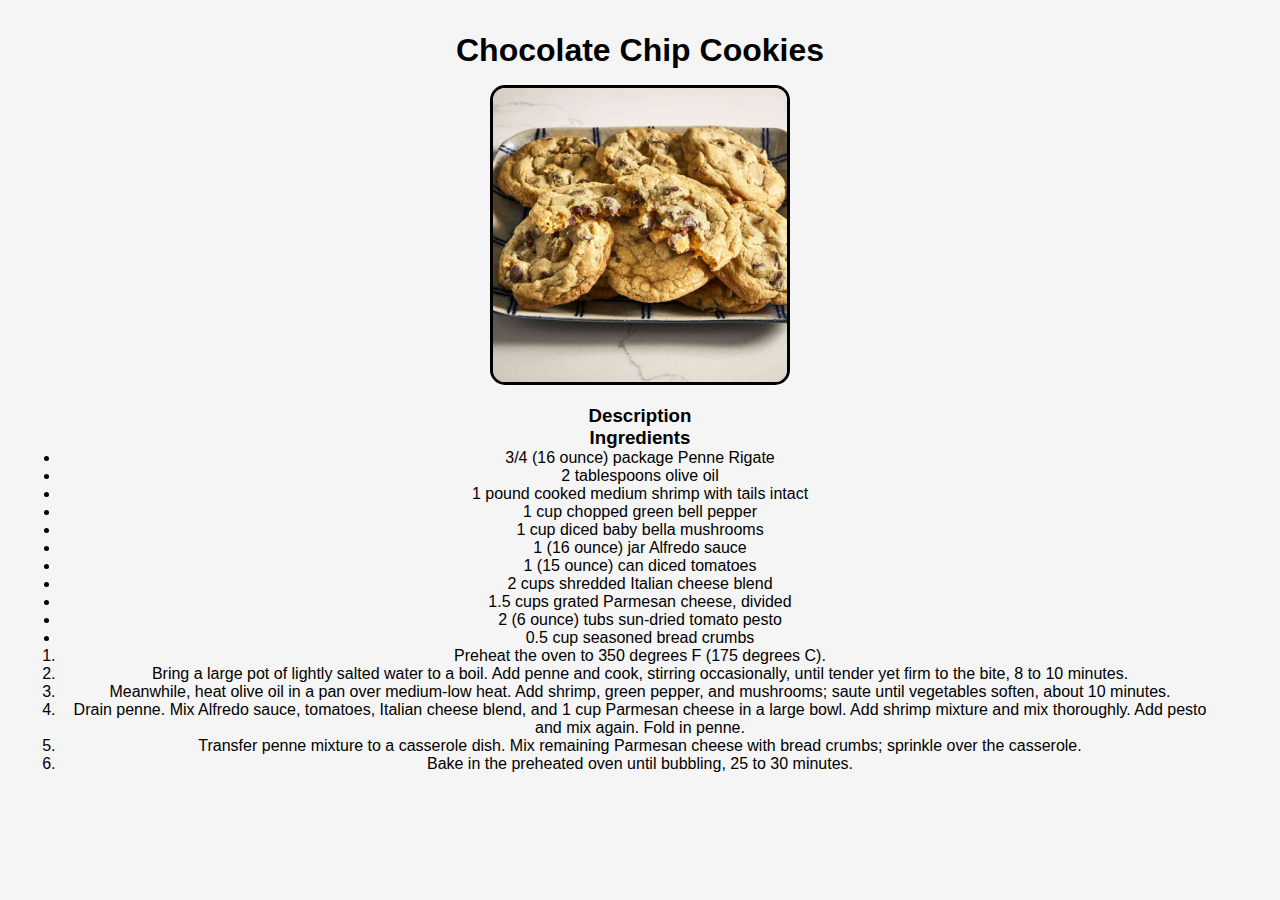
==== recipes/cookies.html @ 79184f75 "Create all pages and stylesheets" ====
<!DOCTYPE HTML>
<html>
    <head>
        <title>Chocolate Chip Cookies</title>
        <meta charset="utf-8">
        <meta name="viewport" content="width=device-width, initial-scale=1.0">
        <link rel="stylesheet" type="text/css" href="recipes.css">
    </head>
    <body>
        <main class="container">
            <h1>Chocolate Chip Cookies</h1>
            <img class="header-img" src="../public/cookies.jpg" alt="Chocolate Chip Cookies"/>
            <h3>Description</h3>
            <p></p>
            <h3>Ingredients</h3>
            <ul>
                <li>3/4 (16 ounce) package Penne Rigate</li>
                <li>2 tablespoons olive oil</li>
                <li>1 pound cooked medium shrimp with tails intact</li>
                <li>1 cup chopped green bell pepper</li>
                <li>1 cup diced baby bella mushrooms</li>
                <li>1 (16 ounce) jar Alfredo sauce</li>
                <li>1 (15 ounce) can diced tomatoes</li>
                <li>2 cups shredded Italian cheese blend</li>
                <li>1.5 cups grated Parmesan cheese, divided</li>
                <li>2 (6 ounce) tubs sun-dried tomato pesto</li>
                <li>0.5 cup seasoned bread crumbs</li>
            </ul>
            <ol>
                <li>Preheat the oven to 350 degrees F (175 degrees C).</li>
                <li>Bring a large pot of lightly salted water to a boil. Add penne and cook, stirring occasionally, until tender yet firm to the bite, 8 to 10 minutes.</li>
                <li>Meanwhile, heat olive oil in a pan over medium-low heat. Add shrimp, green pepper, and mushrooms; saute until vegetables soften, about 10 minutes.</li>
                <li>Drain penne. Mix Alfredo sauce, tomatoes, Italian cheese blend, and 1 cup Parmesan cheese in a large bowl. Add shrimp mixture and mix thoroughly. Add pesto and mix again. Fold in penne.</li>
                <li>Transfer penne mixture to a casserole dish. Mix remaining Parmesan cheese with bread crumbs; sprinkle over the casserole.</li>
                <li>Bake in the preheated oven until bubbling, 25 to 30 minutes.</li>
            </ol>
        </main>
    </body>
</html>
---- recipes/recipes.css ----
* {
    margin: 0;
    padding: 0;
    box-sizing: border-box;
}

body {
    font-family: 'Poppins', sans-serif;
    background-color: #f5f5f5;
}

.container {
    max-width: 1200px;
    margin: 2rem auto;
    padding: 0 20px;
    text-align: center;
}

.header-img {
    height: 300px;
    border-radius: 5%;
    border: solid 3px black;
    margin: 1rem auto;
}

.ingredients {
    margin: 1rem auto;
    text-align: center;
}

.ingredients ul {
    padding-left: 0;
    width: 300px;
    margin: 10px auto;
    text-align: left;
}

.ingredients ul li {
    list-style-position: inside;
}
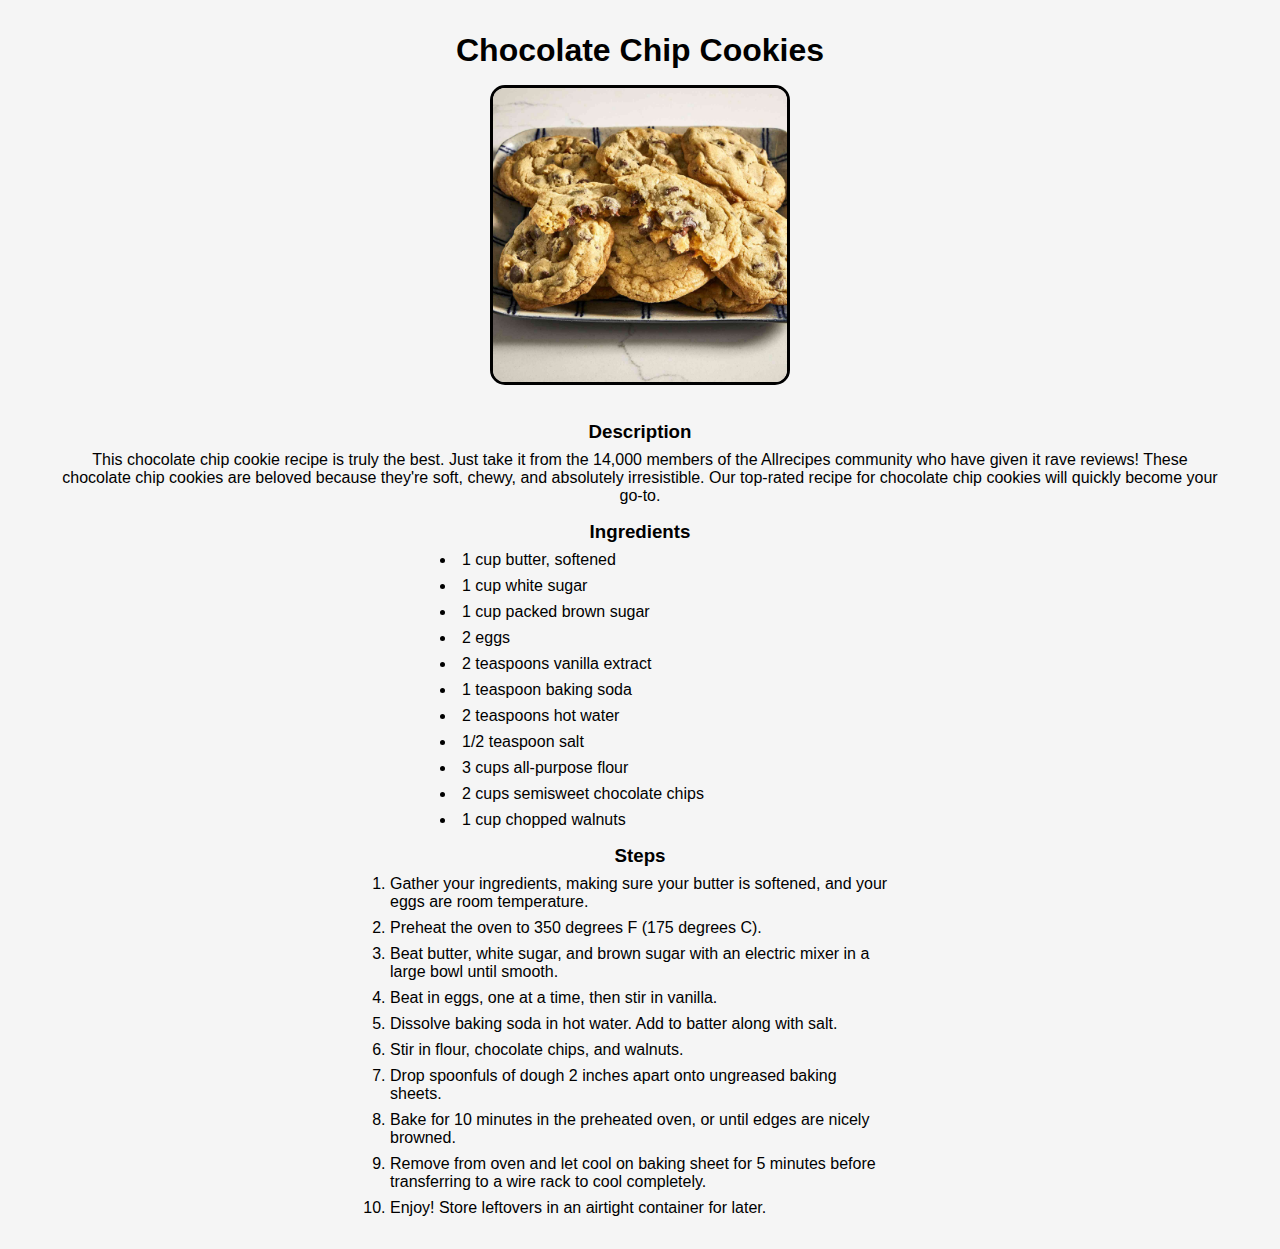
==== commit f8088d12: "Completed recipe pages with HTML and CSS" ====
--- a/recipes/cookies.html
+++ b/recipes/cookies.html
@@ -8,32 +8,45 @@
     </head>
     <body>
         <main class="container">
-            <h1>Chocolate Chip Cookies</h1>
-            <img class="header-img" src="../public/cookies.jpg" alt="Chocolate Chip Cookies"/>
-            <h3>Description</h3>
-            <p></p>
-            <h3>Ingredients</h3>
-            <ul>
-                <li>3/4 (16 ounce) package Penne Rigate</li>
-                <li>2 tablespoons olive oil</li>
-                <li>1 pound cooked medium shrimp with tails intact</li>
-                <li>1 cup chopped green bell pepper</li>
-                <li>1 cup diced baby bella mushrooms</li>
-                <li>1 (16 ounce) jar Alfredo sauce</li>
-                <li>1 (15 ounce) can diced tomatoes</li>
-                <li>2 cups shredded Italian cheese blend</li>
-                <li>1.5 cups grated Parmesan cheese, divided</li>
-                <li>2 (6 ounce) tubs sun-dried tomato pesto</li>
-                <li>0.5 cup seasoned bread crumbs</li>
-            </ul>
-            <ol>
-                <li>Preheat the oven to 350 degrees F (175 degrees C).</li>
-                <li>Bring a large pot of lightly salted water to a boil. Add penne and cook, stirring occasionally, until tender yet firm to the bite, 8 to 10 minutes.</li>
-                <li>Meanwhile, heat olive oil in a pan over medium-low heat. Add shrimp, green pepper, and mushrooms; saute until vegetables soften, about 10 minutes.</li>
-                <li>Drain penne. Mix Alfredo sauce, tomatoes, Italian cheese blend, and 1 cup Parmesan cheese in a large bowl. Add shrimp mixture and mix thoroughly. Add pesto and mix again. Fold in penne.</li>
-                <li>Transfer penne mixture to a casserole dish. Mix remaining Parmesan cheese with bread crumbs; sprinkle over the casserole.</li>
-                <li>Bake in the preheated oven until bubbling, 25 to 30 minutes.</li>
-            </ol>
+            <div class="header">
+                <h1>Chocolate Chip Cookies</h1>
+                <img class="header-img" src="../public/cookies.jpg" alt="Chcoolate Chip Cookies"/>
+            </div>
+            <div class="description">
+                <h3>Description</h3>
+                <p>This chocolate chip cookie recipe is truly the best. Just take it from the 14,000 members of the Allrecipes community who have given it rave reviews! These chocolate chip cookies are beloved because they're soft, chewy, and absolutely irresistible. Our top-rated recipe for chocolate chip cookies will quickly become your go-to.</p>
+            </div>
+            <div class="ingredients">
+                <h3>Ingredients</h3>
+                <ul>
+                    <li>1 cup butter, softened</li>
+                    <li>1 cup white sugar</li>
+                    <li>1 cup packed brown sugar</li>
+                    <li>2 eggs</li>
+                    <li>2 teaspoons vanilla extract</li>
+                    <li>1 teaspoon baking soda</li>
+                    <li>2 teaspoons hot water</li>
+                    <li>1/2 teaspoon salt</li>
+                    <li>3 cups all-purpose flour</li>
+                    <li>2 cups semisweet chocolate chips</li>
+                    <li>1 cup chopped walnuts</li>
+                </ul>
+            </div>
+            <div class="steps">
+                <h3>Steps</h3>
+                <ol>
+                    <li>Gather your ingredients, making sure your butter is softened, and your eggs are room temperature.</li>
+                    <li>Preheat the oven to 350 degrees F (175 degrees C).</li>
+                    <li>Beat butter, white sugar, and brown sugar with an electric mixer in a large bowl until smooth.</li>
+                    <li>Beat in eggs, one at a time, then stir in vanilla.</li>
+                    <li>Dissolve baking soda in hot water. Add to batter along with salt.</li>
+                    <li>Stir in flour, chocolate chips, and walnuts.</li>
+                    <li>Drop spoonfuls of dough 2 inches apart onto ungreased baking sheets.</li>
+                    <li>Bake for 10 minutes in the preheated oven, or until edges are nicely browned.</li>
+                    <li>Remove from oven and let cool on baking sheet for 5 minutes before transferring to a wire rack to cool completely.</li>
+                    <li>Enjoy! Store leftovers in an airtight container for later.</li>
+                </ol>
+            </div>
         </main>
     </body>
 </html>--- a/recipes/recipes.css
+++ b/recipes/recipes.css
@@ -16,11 +16,24 @@
     text-align: center;
 }
 
+.header {
+    margin: 1rem auto;
+}
+
 .header-img {
     height: 300px;
     border-radius: 5%;
     border: solid 3px black;
     margin: 1rem auto;
+}
+
+.description {
+    margin: 1rem auto;
+    text-align: center;
+}
+
+.description h3 {
+    margin: 0.5rem auto;
 }
 
 .ingredients {
@@ -30,11 +43,28 @@
 
 .ingredients ul {
     padding-left: 0;
-    width: 300px;
-    margin: 10px auto;
+    width: 400px;
+    margin: 0.5rem auto;
     text-align: left;
 }
 
 .ingredients ul li {
     list-style-position: inside;
+    margin-bottom: 0.5rem;
+}
+
+.steps {
+    margin: 1rem auto;
+    text-align: center;
+}
+
+.steps ol {
+    padding-left: 0;
+    width: 500px;
+    margin: 0.5rem auto;
+    text-align: left;
+}
+
+.steps ol li {
+    margin-bottom: 0.5rem;
 }